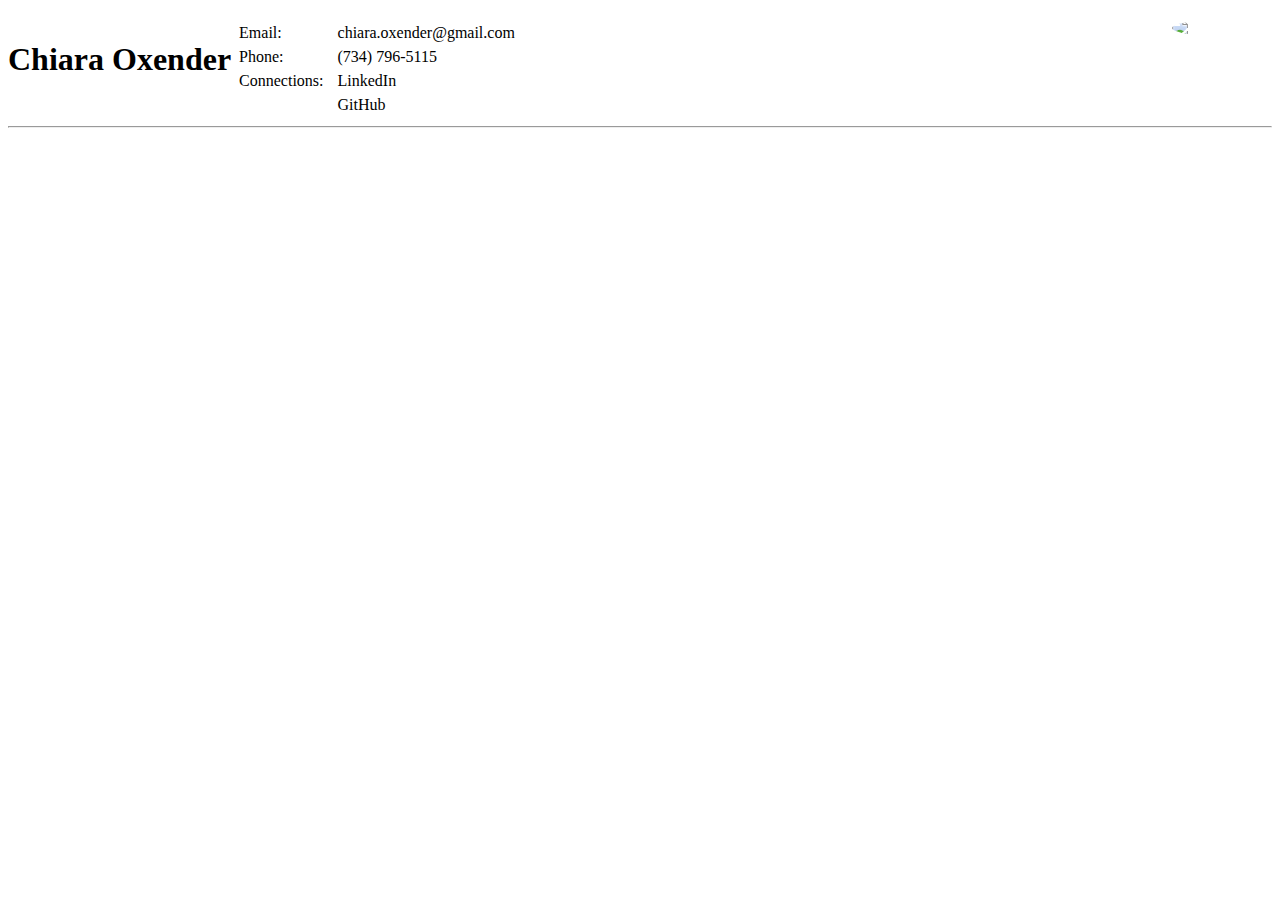
==== index.html @ 9f27c41b "impl: Resume starting point" ====
<!DOCTYPE html>
<html>
    <head>
        <title>
            Chiara Oxender-Resume
        </title>
        <style>
            h1{
                float:left;
            }
            div{
                margin-top:20px;
                margin-bottom:0px;
            }
            img{
                float:right;
                width:100px;
                border-radius:50%;
            }
            div.header{
                text-align:left;
            }
            td{
                padding: 2px 6px;
            }
            a:link, a:visited{
                text-decoration: none;
                color:black;
            }
            
            a.hover{
                
            }
            
        
        </style>
    </head>
    <body>
        <div class="header">
            <h1>Chiara Oxender</h1><img src='https://emu-wics.github.io/WebsiteNight/assets/images/sampleProfilePhoto.jpeg' alt"profile picture">
            <table>
                <tr>
                    <td>Email: </td><td>chiara.oxender@gmail.com</td>
                </tr>
                <tr>
                    <td>Phone: </td><td>(734) 796-5115</td>
                </tr>
                <tr>
                    <td>Connections: </td><td><a href="https://www.linkedin.com/in/chiara-oxender-15a554201/" target="_blank">LinkedIn</a></td>
                </tr>
                <tr>
                    <td></td><td><a href="https://github.com/coxender" target="_blank">GitHub</a></td>
                </tr>
            </table>
            
        </div>
        <hr>
        <div>
            
        </div>
    </body>
</html>
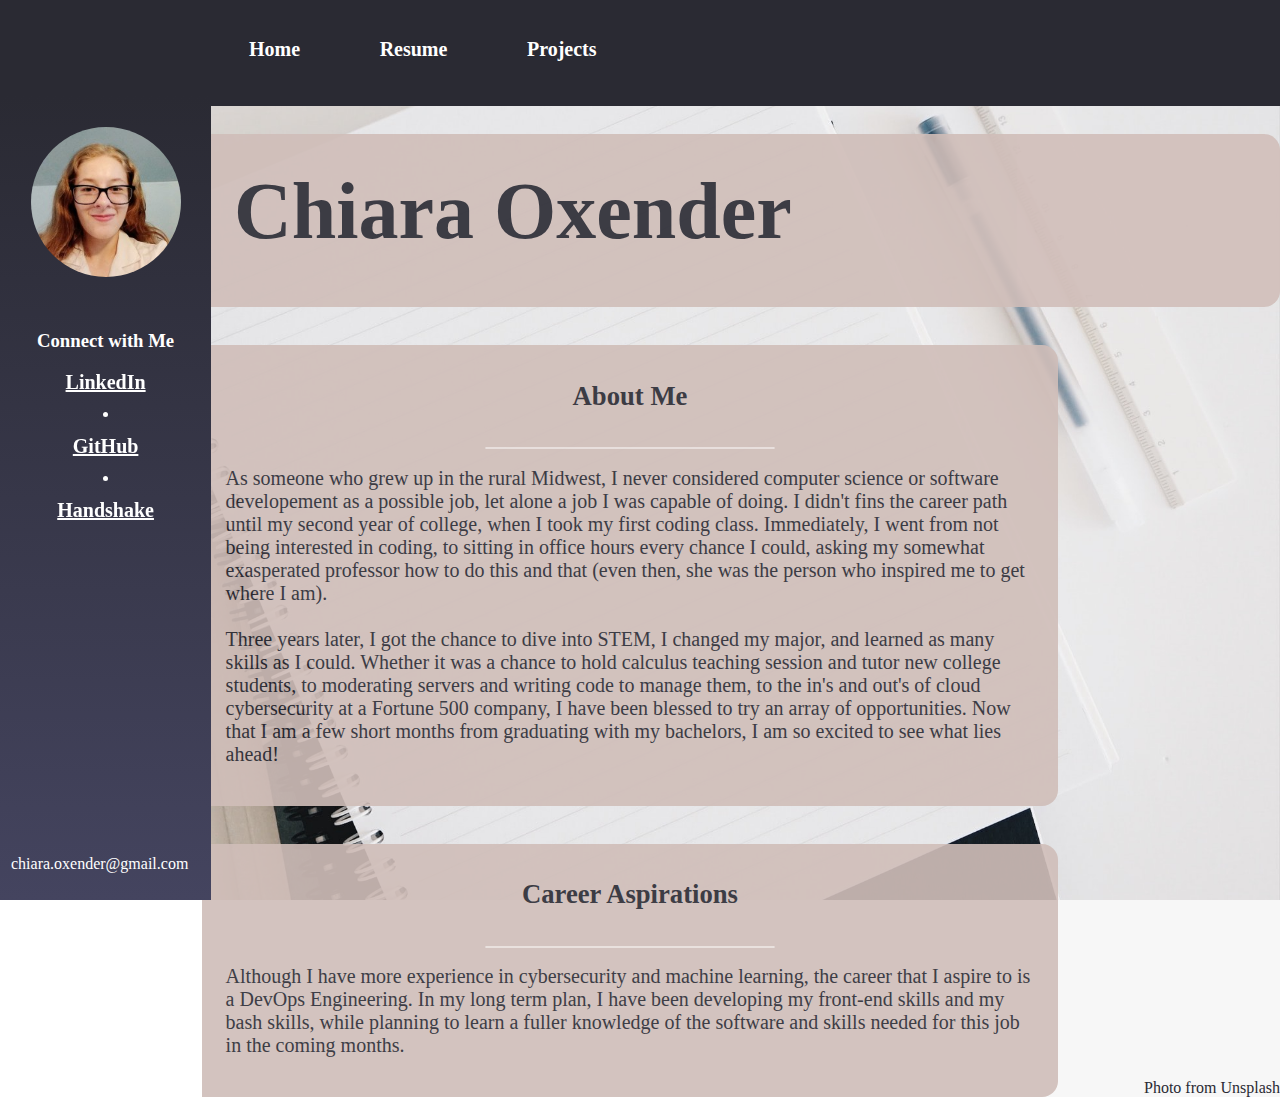
==== commit 2697a858: "Merge pull request #1 from coxender/development" ====
--- a/index.html
+++ b/index.html
@@ -4,59 +4,79 @@
         <title>
             Chiara Oxender-Resume
         </title>
-        <style>
-            h1{
-                float:left;
-            }
-            div{
-                margin-top:20px;
-                margin-bottom:0px;
-            }
-            img{
-                float:right;
-                width:100px;
-                border-radius:50%;
-            }
-            div.header{
-                text-align:left;
-            }
-            td{
-                padding: 2px 6px;
-            }
-            a:link, a:visited{
-                text-decoration: none;
-                color:black;
-            }
+        <link rel="stylesheet"href="resume-style.css">
+    </head>
+    <body>
+        <div class="nav">
+           <ul>
+                <li class="inline"><a href="index.html">Home</a></li>
+                <li class="inline"><a href="resume.html">Resume</a></li>
+                <l1 class="inline"><a href="projects.html">Projects</a></l1>
+            </ul>
+        </div>
+    
             
-            a.hover{
+
+            <div class="side">
                 
-            }
+                <img class="profile" src='profile.jpg' alt="profile picture">
+                <h3 class="center">Connect with Me<h3></h3>
+                <table class="sideitem">
+                    <tr>
+                        <td>chiara.oxender@gmail.com</td>
+                    </tr>
+                </table>
+        
+                <div class="center links">
+                    <a href="https://www.linkedin.com/in/chiara-oxender-15a554201/" target="_blank">LinkedIn</a><br>
+                    <br>
+                    <div class="weight"></div>
+                    <br>
+                    <a href="https://github.com/coxender" target="_blank">GitHub</a><br>
+                    <br>
+                    <div class="weight"></div>
+                    <br>
+                    <a href="https://emich.joinhandshake.com/users/7020511" target="_blank">Handshake</a><br>
+                </div>
+            </div>
+
+            <div class="body">
+                <div class="header" >
+                
+                    <h1 class="title">Chiara Oxender</h1>
+                    <br>
+                    
+                </div>
+                <div class="body-cards card-top">
+                    <h4 class="center">About Me</h4>
+                    <hr class="small">
+                    <p class="card-text">
+                        As someone who grew up in the rural Midwest, I never considered computer science or software developement as a possible job, let alone a job I was capable of doing.
+                         I didn't fins the career path until my second year of college, when I took my
+                           first coding class.  Immediately, I went from not being interested in coding, to sitting in office
+                            hours every chance I could, asking my somewhat exasperated professor how to do this and that (even
+                             then, she was the person who inspired me to get where I am). 
+                             <br><br>
+                        Three years later, I got the chance to dive into STEM, I changed my major, and learned as many skills as I could.  
+                        Whether it was a chance to hold calculus teaching session and tutor new college students, to moderating servers and writing
+                         code to manage them, to the in's and out's of cloud cybersecurity at a Fortune 500 company, I have been blessed to try an array
+                          of opportunities.  Now that I am a few short months from graduating with my bachelors, I am so excited to see what lies ahead!
+
+                </div>
+                <div class="body-cards card-top">
+                    <h4 class="center">Career Aspirations</h4>
+                    <hr class="small">
+                    <p class="card-text">
+                        Although I have more experience in cybersecurity and machine learning, the career that I aspire to is a DevOps Engineering.  
+                        In my long term plan, I have been developing my front-end skills and my bash skills, while planning to learn a fuller knowledge of the software and skills needed for this job in the coming months.
+                    </p>
+                </div>
+                <div class="bottom-credit">
+                    Photo from Unsplash
+                </div>
+            </div>
             
         
-        </style>
-    </head>
-    <body>
-        <div class="header">
-            <h1>Chiara Oxender</h1><img src='https://emu-wics.github.io/WebsiteNight/assets/images/sampleProfilePhoto.jpeg' alt"profile picture">
-            <table>
-                <tr>
-                    <td>Email: </td><td>chiara.oxender@gmail.com</td>
-                </tr>
-                <tr>
-                    <td>Phone: </td><td>(734) 796-5115</td>
-                </tr>
-                <tr>
-                    <td>Connections: </td><td><a href="https://www.linkedin.com/in/chiara-oxender-15a554201/" target="_blank">LinkedIn</a></td>
-                </tr>
-                <tr>
-                    <td></td><td><a href="https://github.com/coxender" target="_blank">GitHub</a></td>
-                </tr>
-            </table>
-            
-        </div>
-        <hr>
-        <div>
-            
-        </div>
+         </div>
     </body>
 </html>
--- a/resume-style.css
+++ b/resume-style.css
@@ -0,0 +1,205 @@
+  body {
+                margin:0px;
+                padding: 0px;
+                font-family: Garamond,serif,
+            }
+            img.profile{
+                border-radius:50%;
+                height: 150px;
+                margin:7%;
+                padding:16px;
+            }
+            div.header{
+                position: relative;
+                top: 1cm;
+                left: 0px;
+                right: 0px;
+                margin-bottom:1cm;
+                z-index:9;
+                border-radius: 0 16px 16px 0;
+                background-color: rgb(208,190,185);
+                opacity:90%;
+                overflow:hidden;
+            }
+            div.body-cards{
+                position:relative;
+                margin-top:1cm;
+                z-index:9;
+                border-radius: 0 16px 16px 0;
+                background-color: rgb(208,190,185);
+                opacity:90%;
+                color:#2A2A33;
+                overflow:hidden;
+            }
+            div.card-top{
+                position:relative;
+                float:left;
+                width:75%;
+                font-size:20pt;
+                padding: 0 .25in;
+                overflow:hidden;
+                
+            }
+            p.card-text{
+                font-size:75%;
+                position:relative;
+                top:-20px;
+                
+            }
+            div.side{
+                position:fixed;
+                bottom:0px;
+                top:1in;
+                left:0px;
+                z-index:101;
+                float:left;
+                width:2.2in;
+                background-image: linear-gradient( #2A2A33,#44445F);
+                overflow:hidden;
+                color:white;
+            }
+            div.nav{
+                position:fixed;
+                top: 0px;
+                left: 0px;
+                right: 0px;
+                height: 1.1in;
+                background-color: #2A2A33;
+                z-index:100;
+            }
+            div.nav > ul{
+                padding:0;
+                margin:0;
+                list-style-type: none;
+                position:relative;
+                left:2.2in
+            }
+            div.nav a{
+                position:relative;
+                top:1cm;
+                background-color:  #2A2A33;
+                display:inline;
+                
+            }
+            div.nav a:visited, div.nav a:link{
+                text-decoration: none;
+            }
+            div.nav a:hover {
+                background-color:#44445F;
+                font-size:20px;
+                transition: background-color 2s;
+            }
+            .inline{
+                display:inline;
+               
+            }
+            .inline > a{
+                display:block;
+                padding:.25in;
+                background-color: inherit;
+            }
+            div.nonNav{
+                
+                position: fixed;
+                top: .75in;
+                bottom: 0px;
+                z-index:1;
+                background-color:lightgrey;
+            }
+            div.body{
+                position:absolute;
+                top: 1in;
+                bottom: 0px;
+                left: 2.1in;
+                right: 0px;
+                height:fit-content;
+                background-image: url('office.jpg');
+                background-position: center;
+                background-repeat:repeat-y;
+                background-size: cover;
+                background-color: rgb(247,247,247);
+                background-attachment: fixed;
+            }
+            h1.title{
+                font-size:60pt;
+                margin:3%;
+                color:#2A2A33;
+            }
+            .center{
+                text-align:center;
+                float:none;
+            }
+            a:link, a:visited{
+                color:white;
+                font-weight:bold;
+                padding:1cm;
+                font-size:125%
+            }
+            hr{
+
+            }
+            .sideitem{
+                position:absolute;
+                bottom:16px;
+                padding: 8px;
+                margin:auto;
+                border-radius:5px;
+            }
+            .weight {
+                height: 5px;
+                width: 5px;
+                background-color: rgb(255, 255, 255);
+                border-radius: 50%;
+                margin:auto;
+            }
+            .links{
+                width:inherit;
+                position: inherit;
+                margin:auto;
+            }
+            .bottom-credit{
+                position:absolute;
+                bottom:0px;
+                right: 0px;
+                color:#2A2A33;
+            }
+            a:hover{
+                font-size:130%;
+            }
+            .tiny{
+                font-size:18px;
+
+            }
+            hr.small{
+                width:3in;
+                border: 1px solid white;
+                border-radius:5px;
+                opacity: 50%;
+                margin-bottom:1cm;
+
+            }
+            .justify{
+                text-align:justify;
+            }
+            .float-left{
+                float:left;
+            }
+            img.projects{
+                opacity:95%;
+                height:200px;
+                width: 200px;
+                overflow:hidden;
+                margin-right:18px;
+                border-radius: 10px;
+            }
+            a:link.projects, a:visited.projects{
+                color:#2A2A33;
+                font-size:18pt;
+                
+                padding:0;
+                margin:0;
+
+            }
+            .right{
+                text-align: right;
+            }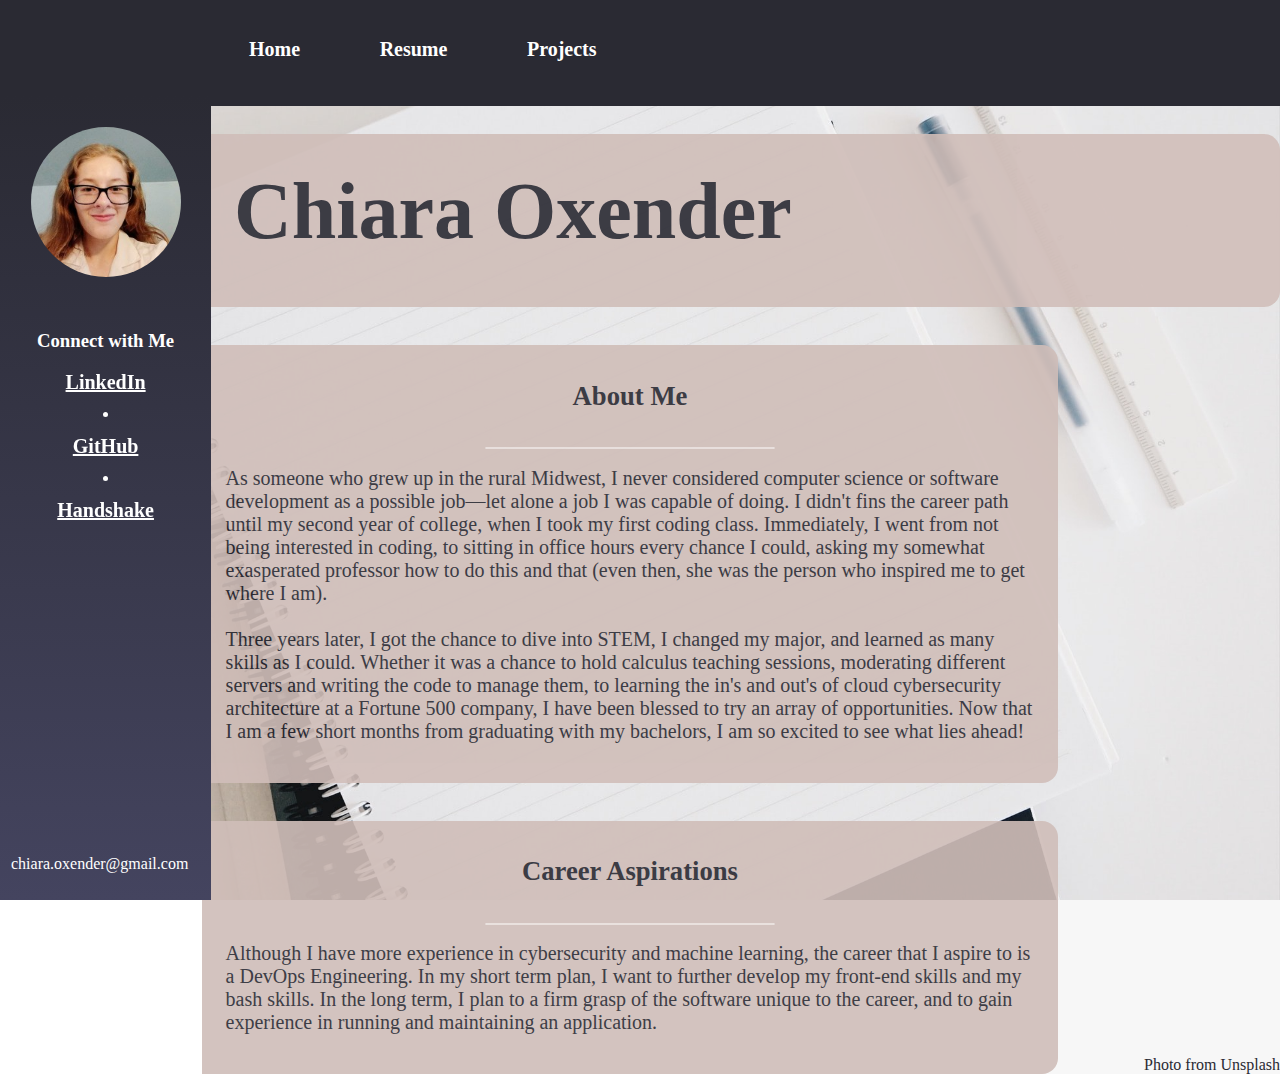
==== commit 28a8319c: "Typos in index.html fix" ====
--- a/index.html
+++ b/index.html
@@ -51,15 +51,15 @@
                     <h4 class="center">About Me</h4>
                     <hr class="small">
                     <p class="card-text">
-                        As someone who grew up in the rural Midwest, I never considered computer science or software developement as a possible job, let alone a job I was capable of doing.
+                        As someone who grew up in the rural Midwest, I never considered computer science or software development as a possible job—let alone a job I was capable of doing.
                          I didn't fins the career path until my second year of college, when I took my
                            first coding class.  Immediately, I went from not being interested in coding, to sitting in office
                             hours every chance I could, asking my somewhat exasperated professor how to do this and that (even
                              then, she was the person who inspired me to get where I am). 
                              <br><br>
                         Three years later, I got the chance to dive into STEM, I changed my major, and learned as many skills as I could.  
-                        Whether it was a chance to hold calculus teaching session and tutor new college students, to moderating servers and writing
-                         code to manage them, to the in's and out's of cloud cybersecurity at a Fortune 500 company, I have been blessed to try an array
+                        Whether it was a chance to hold calculus teaching sessions, moderating different servers and writing the 
+                         code to manage them, to learning the in's and out's of cloud cybersecurity architecture at a Fortune 500 company, I have been blessed to try an array
                           of opportunities.  Now that I am a few short months from graduating with my bachelors, I am so excited to see what lies ahead!
 
                 </div>
@@ -68,7 +68,7 @@
                     <hr class="small">
                     <p class="card-text">
                         Although I have more experience in cybersecurity and machine learning, the career that I aspire to is a DevOps Engineering.  
-                        In my long term plan, I have been developing my front-end skills and my bash skills, while planning to learn a fuller knowledge of the software and skills needed for this job in the coming months.
+                        In my short term plan, I want to further develop my front-end skills and my bash skills.  In the long term, I plan to a firm grasp of the software unique to the career, and to gain experience in running and maintaining an application.
                     </p>
                 </div>
                 <div class="bottom-credit">
